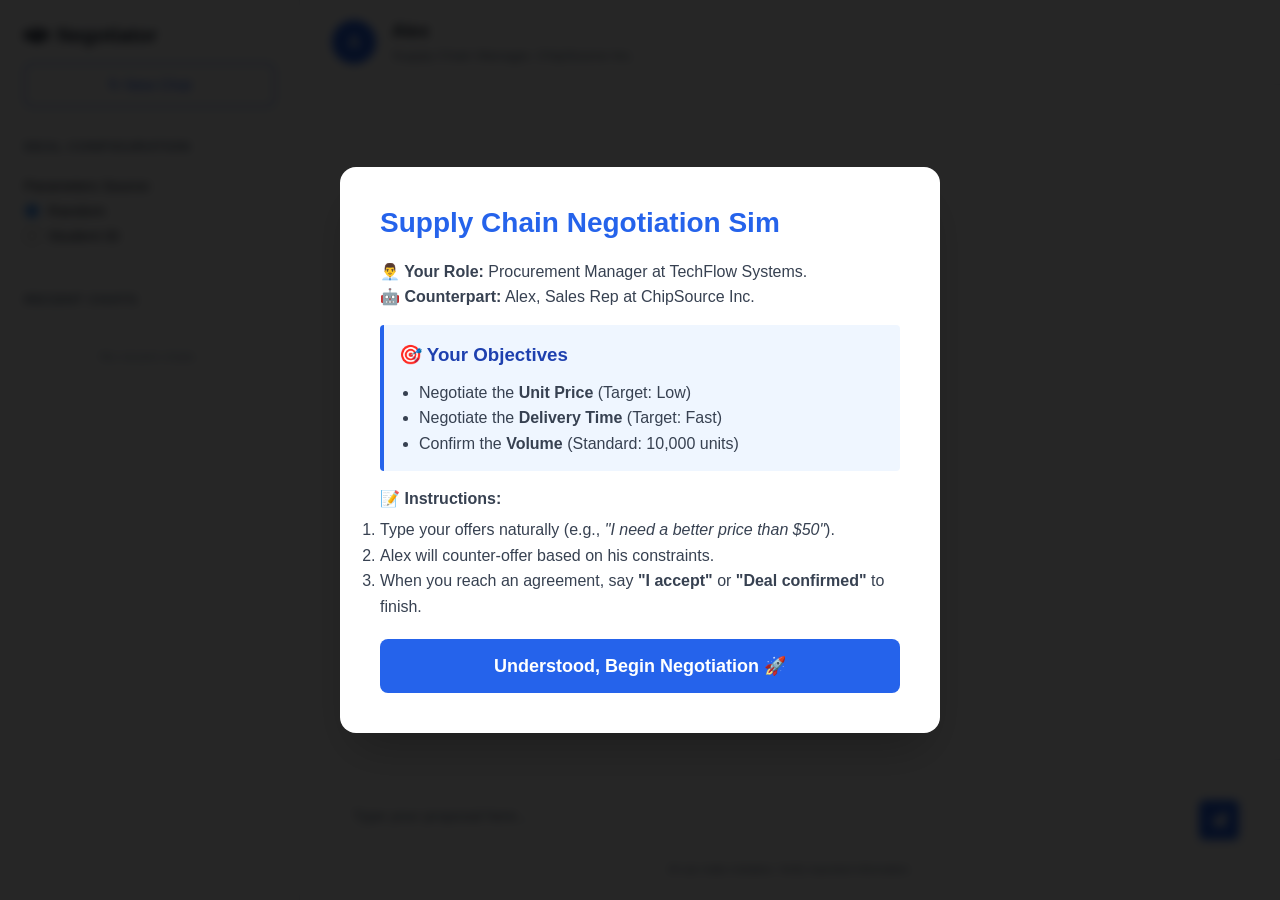
==== frontend/index.html @ 64740dff "Initial commit: FastAPI + Anthropic SDK + SQLite (no AWS) Migrated from AWS Bedrock/DynamoDB/Lambda " ====
<!DOCTYPE html>
<html lang="en">
<head>
    <meta charset="UTF-8">
    <meta name="viewport" content="width=device-width, initial-scale=1.0">
    <title>AI Supply Chain Negotiator</title>
    <link rel="stylesheet" href="style.css">
    <!-- Font Awesome for Icons -->
    <link rel="stylesheet" href="https://cdnjs.cloudflare.com/ajax/libs/font-awesome/6.4.0/css/all.min.css">
</head>
<body>
    <div id="intro-overlay" style="
    position: fixed;
    top: 0; left: 0; width: 100%; height: 100%;
    background: rgba(0,0,0,0.85);
    z-index: 9999;
    display: flex;
    justify-content: center;
    align-items: center;
    backdrop-filter: blur(5px);
">
    <div style="
        background: white;
        width: 90%;
        max-width: 600px;
        padding: 40px;
        border-radius: 16px;
        box-shadow: 0 25px 50px -12px rgba(0, 0, 0, 0.25);
        font-family: 'Segoe UI', sans-serif;
    ">
        <h1 style="color: #2563eb; margin-top: 0; font-size: 28px;">Supply Chain Negotiation Sim</h1>
        
        <div style="margin: 20px 0; color: #374151; line-height: 1.6;">
            <p><strong>👨‍💼 Your Role:</strong> Procurement Manager at TechFlow Systems.</p>
            <p><strong>🤖 Counterpart:</strong> Alex, Sales Rep at ChipSource Inc.</p>
            
            <div style="background: #eff6ff; padding: 15px; border-left: 4px solid #2563eb; margin: 15px 0; border-radius: 4px;">
                <h3 style="margin: 0 0 10px 0; color: #1e40af;">🎯 Your Objectives</h3>
                <ul style="margin: 0; padding-left: 20px;">
                    <li>Negotiate the <strong>Unit Price</strong> (Target: Low)</li>
                    <li>Negotiate the <strong>Delivery Time</strong> (Target: Fast)</li>
                    <li>Confirm the <strong>Volume</strong> (Standard: 10,000 units)</li>
                </ul>
            </div>

            <p><strong>📝 Instructions:</strong></p>
            <ol style="margin-top: 5px;">
                <li>Type your offers naturally (e.g., <em>"I need a better price than $50"</em>).</li>
                <li>Alex will counter-offer based on his constraints.</li>
                <li>When you reach an agreement, say <strong>"I accept"</strong> or <strong>"Deal confirmed"</strong> to finish.</li>
            </ol>
        </div>

        <button id="start-btn" style="
            width: 100%;
            padding: 16px;
            background: #2563eb;
            color: white;
            border: none;
            border-radius: 8px;
            font-size: 18px;
            font-weight: 600;
            cursor: pointer;
            transition: background 0.2s;
        " onmouseover="this.style.background='#1d4ed8'" onmouseout="this.style.background='#2563eb'">
            Understood, Begin Negotiation 🚀
        </button>
    </div>
</div>
    <div class="app-container">
        <!-- Sidebar -->
        <aside class="sidebar">
            <div class="sidebar-header">
                <h2><i class="fa-solid fa-handshake"></i> Negotiator</h2>
                <button id="new-chat-btn" class="btn-primary-outline">
                    <i class="fa-solid fa-rotate-right"></i> New Chat
                </button>
            </div>

            <div class="sidebar-section">
                <h3>Deal Configuration</h3>
                <div class="form-group">
                    <label>Parameters Source:</label>
                    <div class="radio-group">
                        <label><input type="radio" name="seedParams" value="random" checked> Random</label>
                        <label><input type="radio" name="seedParams" value="student"> Student ID</label>
                    </div>
                </div>
                <div class="form-group" id="student-id-group" style="display:none;">
                    <input type="text" id="student-id-input" placeholder="Enter Student ID">
                </div>
            </div>

            <div class="sidebar-section flex-grow">
                <h3>Recent Chats</h3>
                <div id="chat-list" class="chat-list">
                    </div>
            </div>

            <!-- Dynamic Deal Status (Hidden until needed) -->
            <div id="deal-status" class="sidebar-section hidden">
                <h3>Current Agreement</h3>
                <div class="deal-metrics">
                    <div class="metric">
                        <span class="label">Price</span>
                        <span class="value" id="metric-price">--</span>
                    </div>
                    <div class="metric">
                        <span class="label">Delivery</span>
                        <span class="value" id="metric-delivery">--</span>
                    </div>
                    <div class="metric">
                        <span class="label">Volume</span>
                        <span class="value" id="metric-volume">--</span>
                    </div>
                </div>
            </div>
        </aside>

        <!-- Main Chat Area -->
        <main class="chat-area">
            <div class="chat-header">
                <div class="agent-info">
                    <div class="avatar">A</div>
                    <div>
                        <h3>Alex</h3>
                        <span>Supply Chain Manager, ChipSource Inc.</span>
                    </div>
                </div>
            </div>

            <div id="chat-history" class="chat-history">
            </div>

            <!-- Input Area -->
            <div class="input-area">
                <div class="input-container">
                    <textarea id="user-input" placeholder="Type your proposal here..." rows="1"></textarea>
                    <button id="send-btn"><i class="fa-solid fa-paper-plane"></i></button>
                </div>
                <div class="input-footer">
                    <small>AI can make mistakes. Verify important information.</small>
                </div>
            </div>
        </main>
    </div>
    <script src="config.js"></script>
    <script src="api.js"></script>
    <script src="script.js"></script>
</body>

</html>
---- frontend/style.css ----
:root {
    --bg-color: #f4f4f9;
    --sidebar-bg: #ffffff;
    --chat-bg: #ffffff;
    --primary-color: #2563eb;
    --primary-hover: #1d4ed8;
    --text-primary: #1e293b;
    --text-secondary: #64748b;
    --border-color: #e2e8f0;
    --user-msg-bg: #dbeafe;
    --assistant-msg-bg: #f1f5f9;
    --error-bg: #fee2e2;
    --error-text: #991b1b;
    --success-bg: #dcfce7;
    --success-text: #166534;
}

* {
    box-sizing: border-box;
    margin: 0;
    padding: 0;
}

html, body {
    width: 100%;
    height: 100%;
}

body {
    font-family: 'Segoe UI', Tahoma, Geneva, Verdana, sans-serif;
    background-color: var(--bg-color);
    color: var(--text-primary);
    overflow: hidden;
}

.app-container {
    display: flex;
    height: 100vh;
    width: 100%;
}

/* Sidebar */
.sidebar {
    width: 300px;
    min-width: 300px;
    background: var(--sidebar-bg);
    border-right: 1px solid var(--border-color);
    padding: 1.5rem;
    display: flex;
    flex-direction: column;
    gap: 2rem;
    overflow-y: auto;
    box-shadow: 0 1px 3px rgba(0, 0, 0, 0.1);
}

.sidebar-header {
    display: flex;
    flex-direction: column;
    gap: 1rem;
}

.sidebar-header h2 {
    color: var(--text-primary);
    font-size: 1.25rem;
    display: flex;
    align-items: center;
    gap: 0.5rem;
}

.btn-primary-outline {
    background: transparent;
    border: 1px solid var(--primary-color);
    color: var(--primary-color);
    padding: 0.75rem 1rem;
    border-radius: 6px;
    cursor: pointer;
    transition: all 0.2s ease;
    font-weight: 500;
    font-size: 0.95rem;
    width: 100%;
}

.btn-primary-outline:hover {
    background: var(--primary-color);
    color: white;
}

.btn-primary-outline:active {
    opacity: 0.8;
}

.sidebar-section {
    display: flex;
    flex-direction: column;
    gap: 1rem;
}

.sidebar-section.hidden {
    display: none;
}

.sidebar-section h3 {
    font-size: 0.85rem;
    text-transform: uppercase;
    letter-spacing: 0.05em;
    color: var(--text-secondary);
    margin-bottom: 0.5rem;
    font-weight: 600;
}

.info-card {
    background: var(--assistant-msg-bg);
    padding: 1rem;
    border-radius: 8px;
    border: 1px solid var(--border-color);
    font-size: 0.9rem;
    line-height: 1.6;
    color: var(--text-primary);
}

.info-card p {
    margin-bottom: 0.5rem;
}

.info-card small {
    display: block;
    color: var(--text-secondary);
    font-size: 0.8rem;
    margin-top: 0.5rem;
}

.form-group {
    margin-bottom: 1rem;
    display: flex;
    flex-direction: column;
    gap: 0.5rem;
}

.form-group label {
    font-size: 0.9rem;
    font-weight: 500;
    color: var(--text-primary);
}

.form-group input[type="text"] {
    width: 100%;
    padding: 0.75rem;
    border: 1px solid var(--border-color);
    border-radius: 6px;
    font-size: 0.95rem;
    transition: border-color 0.2s ease;
}

.form-group input[type="text"]:focus {
    outline: none;
    border-color: var(--primary-color);
    box-shadow: 0 0 0 3px rgba(37, 99, 235, 0.1);
}

.radio-group {
    display: flex;
    flex-direction: column;
    gap: 0.5rem;
}

.radio-group label {
    display: flex;
    align-items: center;
    gap: 0.5rem;
    cursor: pointer;
    font-size: 0.95rem;
    font-weight: 400;
    margin: 0;
}

.radio-group input[type="radio"] {
    cursor: pointer;
    width: 16px;
    height: 16px;
}

.deal-metrics {
    display: grid;
    grid-template-columns: 1fr;
    gap: 0.75rem;
}

.metric {
    display: flex;
    justify-content: space-between;
    align-items: center;
    padding: 0.75rem;
    background: white;
    border: 1px solid var(--border-color);
    border-radius: 6px;
}

.metric .label {
    font-size: 0.85rem;
    color: var(--text-secondary);
    font-weight: 500;
}

.metric .value {
    font-size: 0.95rem;
    color: var(--text-primary);
    font-weight: 600;
}

/* Chat Area */
.chat-area {
    flex: 1;
    display: flex;
    flex-direction: column;
    background: var(--chat-bg);
    overflow: hidden;
}

.chat-header {
    padding: 1.25rem 2rem;
    border-bottom: 1px solid var(--border-color);
    background: white;
    box-shadow: 0 1px 3px rgba(0, 0, 0, 0.05);
    z-index: 10;
}

.chat-header h3 {
    font-size: 1.1rem;
    color: var(--text-primary);
    margin-bottom: 0.25rem;
}

.chat-header span {
    font-size: 0.85rem;
    color: var(--text-secondary);
}

.agent-info {
    display: flex;
    align-items: center;
    gap: 1rem;
}

.avatar {
    width: 44px;
    height: 44px;
    background: var(--primary-color);
    color: white;
    border-radius: 50%;
    display: flex;
    align-items: center;
    justify-content: center;
    font-weight: bold;
    font-size: 1.1rem;
    flex-shrink: 0;
}

.chat-history {
    flex: 1;
    overflow-y: auto;
    padding: 1.5rem 2rem;
    display: flex;
    flex-direction: column;
    gap: 1.25rem;
    background: var(--chat-bg);
}

.chat-history::-webkit-scrollbar {
    width: 6px;
}

.chat-history::-webkit-scrollbar-track {
    background: transparent;
}

.chat-history::-webkit-scrollbar-thumb {
    background: #cbd5e1;
    border-radius: 3px;
}

.chat-history::-webkit-scrollbar-thumb:hover {
    background: #94a3b8;
}

.message {
    display: flex;
    max-width: 85%;
    animation: fadeIn 0.3s ease-in;
}

@keyframes fadeIn {
    from {
        opacity: 0;
        transform: translateY(10px);
    }
    to {
        opacity: 1;
        transform: translateY(0);
    }
}

.message.user {
    margin-left: auto;
    justify-content: flex-end;
}

.message.assistant {
    margin-right: auto;
    justify-content: flex-start;
}

.message.error {
    margin-left: auto;
    margin-right: auto;
}

.message-content {
    padding: 0.875rem 1.25rem;
    border-radius: 12px;
    line-height: 1.6;
    font-size: 0.95rem;
    word-wrap: break-word;
    max-width: 100%;
}

.message.user .message-content {
    background: var(--user-msg-bg);
    color: var(--text-primary);
    border-bottom-right-radius: 3px;
    box-shadow: 0 1px 2px rgba(0, 0, 0, 0.05);
}

.message.assistant .message-content {
    background: var(--assistant-msg-bg);
    color: var(--text-primary);
    border: 1px solid var(--border-color);
    border-bottom-left-radius: 3px;
}

.message.error .message-content {
    background: var(--error-bg);
    color: var(--error-text);
    border: 1px solid #fca5a5;
}

/* Input Area */
.input-area {
    padding: 1.5rem 2rem;
    border-top: 1px solid var(--border-color);
    background: white;
    box-shadow: 0 -1px 3px rgba(0, 0, 0, 0.05);
}

.input-container {
    position: relative;
    display: flex;
    align-items: flex-end;
    border: 1px solid var(--border-color);
    border-radius: 8px;
    padding: 0.5rem;
    background: white;
    transition: border-color 0.2s ease, box-shadow 0.2s ease;
}

.input-container:focus-within {
    border-color: var(--primary-color);
    box-shadow: 0 0 0 3px rgba(37, 99, 235, 0.1);
}

#user-input {
    width: 100%;
    border: none;
    resize: none;
    padding: 0.75rem;
    font-family: inherit;
    font-size: 0.95rem;
    outline: none;
    max-height: 120px;
    min-height: 44px;
    color: var(--text-primary);
    line-height: 1.5;
}

#user-input::placeholder {
    color: var(--text-secondary);
}

#send-btn {
    background: var(--primary-color);
    color: white;
    border: none;
    padding: 0.625rem 1rem;
    border-radius: 6px;
    cursor: pointer;
    margin-left: 0.5rem;
    font-size: 1rem;
    transition: background-color 0.2s ease, transform 0.1s ease;
    flex-shrink: 0;
    display: flex;
    align-items: center;
    justify-content: center;
    height: 40px;
    width: 40px;
}

#send-btn:hover {
    background: var(--primary-hover);
}

#send-btn:active {
    transform: scale(0.95);
}

#send-btn:disabled {
    background: var(--text-secondary);
    cursor: not-allowed;
    opacity: 0.5;
}

.input-footer {
    text-align: center;
    color: var(--text-secondary);
    font-size: 0.8rem;
    margin-top: 0.75rem;
}

/* Modal Styles */
.confirmation-modal,
.evaluation-modal {
    animation: fadeInModal 0.3s ease-out;
}

@keyframes fadeInModal {
    from {
        opacity: 0;
    }
    to {
        opacity: 1;
    }
}

.confirmation-box {
    animation: slideUpModal 0.3s ease-out;
}

@keyframes slideUpModal {
    from {
        opacity: 0;
        transform: translateY(20px);
    }
    to {
        opacity: 1;
        transform: translateY(0);
    }
}

/* Responsive Design */
@media (max-width: 768px) {
    .app-container {
        flex-direction: column;
    }

    .sidebar {
        width: 100%;
        min-width: 100%;
        border-right: none;
        border-bottom: 1px solid var(--border-color);
        padding: 1rem;
        gap: 1.5rem;
        max-height: 200px;
        overflow-y: auto;
    }

    .chat-area {
        flex: 1;
    }

    .message {
        max-width: 95%;
    }

    .chat-header {
        padding: 1rem;
    }

    .chat-history {
        padding: 1rem;
    }

    .input-area {
        padding: 1rem;
    }

    .sidebar-section:nth-child(n+3) {
        display: none;
    }

}

/* --- NEW STYLES FOR CHAT HISTORY --- */

/* Allow the chat list section to grow and fill space */
.sidebar-section.flex-grow {
    flex: 1;
    overflow: hidden;
    display: flex;
    flex-direction: column;
    min-height: 200px; /* Minimum height ensures it doesn't collapse */
}

.chat-list {
    display: flex;
    flex-direction: column;
    gap: 0.5rem;
    overflow-y: auto; /* Scroll ONLY the list, not the whole sidebar */
    flex: 1; 
    padding-right: 5px;
    margin-top: 0.5rem;
}

/* Scrollbar styling for chat list */
.chat-list::-webkit-scrollbar {
    width: 4px;
}
.chat-list::-webkit-scrollbar-thumb {
    background: #cbd5e1;
    border-radius: 2px;
}

.chat-item {
    display: flex;
    align-items: center;
    gap: 0.75rem;
    padding: 0.75rem 1rem;
    border-radius: 8px;
    color: var(--text-primary);
    cursor: pointer;
    transition: all 0.2s;
    font-size: 0.9rem;
    white-space: nowrap;
    overflow: hidden;
    text-overflow: ellipsis;
    border: 1px solid transparent;
    background: #f8fafc;
}

.chat-item:hover {
    background-color: #f1f5f9;
    border-color: var(--border-color);
}

.chat-item.active {
    background-color: #eff6ff; /* Light blue highlight */
    color: var(--primary-color);
    font-weight: 600;
    border-color: #bfdbfe;
    box-shadow: 0 1px 2px rgba(0,0,0,0.05);
}

.chat-item i {
    color: var(--text-secondary);
    font-size: 1rem;
}

.chat-item.active i {
    color: var(--primary-color);
}
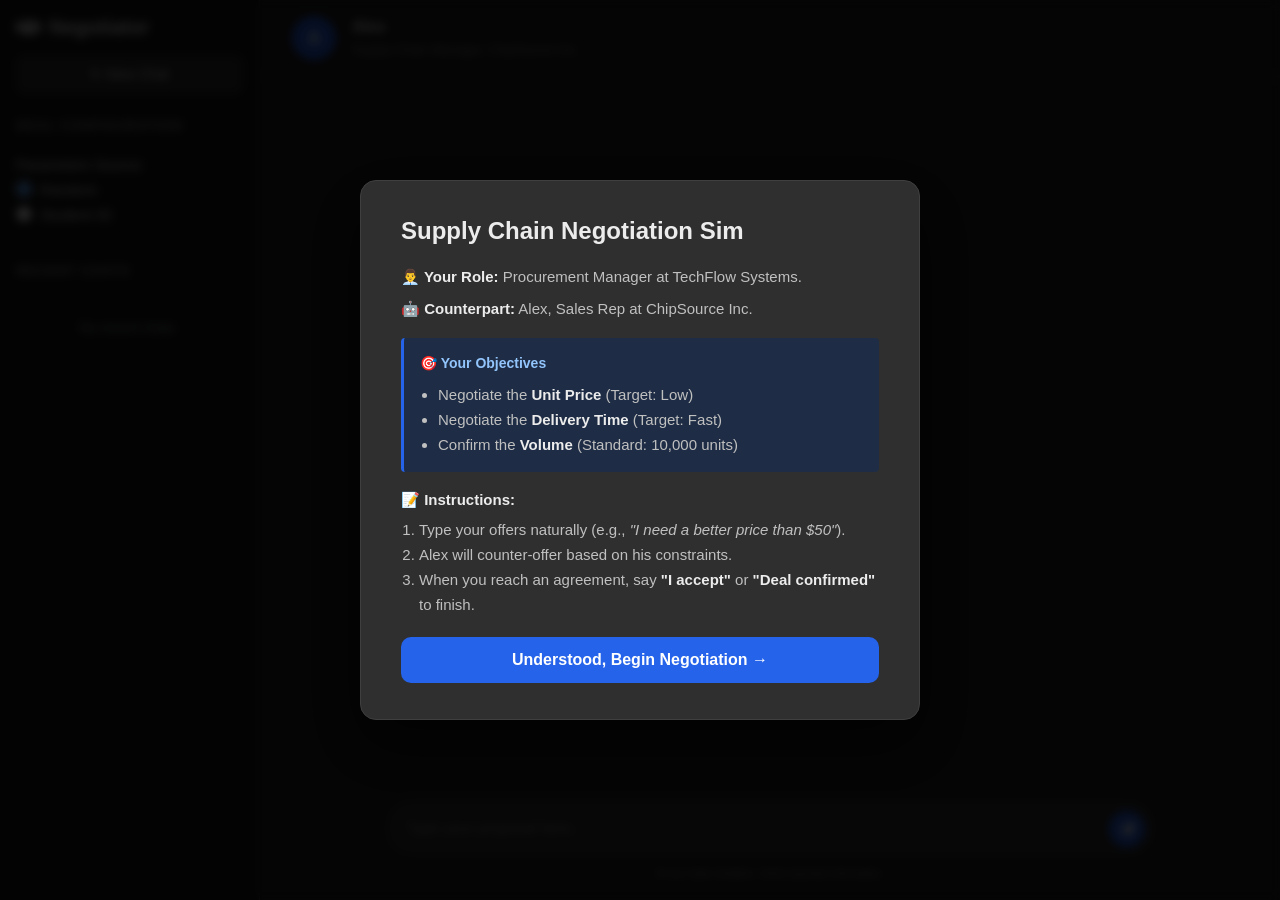
==== commit fa96bd4a: "AWS Lambda, clean up AWS references, add README and docs…" ====
--- a/frontend/index.html
+++ b/frontend/index.html
@@ -20,50 +20,52 @@
     backdrop-filter: blur(5px);
 ">
     <div style="
-        background: white;
+        background: #2f2f2f;
         width: 90%;
-        max-width: 600px;
-        padding: 40px;
+        max-width: 560px;
+        padding: 36px 40px;
         border-radius: 16px;
-        box-shadow: 0 25px 50px -12px rgba(0, 0, 0, 0.25);
+        border: 1px solid #3f3f3f;
+        box-shadow: 0 25px 60px rgba(0,0,0,0.6);
         font-family: 'Segoe UI', sans-serif;
+        color: #ececec;
     ">
-        <h1 style="color: #2563eb; margin-top: 0; font-size: 28px;">Supply Chain Negotiation Sim</h1>
-        
-        <div style="margin: 20px 0; color: #374151; line-height: 1.6;">
-            <p><strong>👨‍💼 Your Role:</strong> Procurement Manager at TechFlow Systems.</p>
-            <p><strong>🤖 Counterpart:</strong> Alex, Sales Rep at ChipSource Inc.</p>
-            
-            <div style="background: #eff6ff; padding: 15px; border-left: 4px solid #2563eb; margin: 15px 0; border-radius: 4px;">
-                <h3 style="margin: 0 0 10px 0; color: #1e40af;">🎯 Your Objectives</h3>
-                <ul style="margin: 0; padding-left: 20px;">
-                    <li>Negotiate the <strong>Unit Price</strong> (Target: Low)</li>
-                    <li>Negotiate the <strong>Delivery Time</strong> (Target: Fast)</li>
-                    <li>Confirm the <strong>Volume</strong> (Standard: 10,000 units)</li>
+        <h1 style="color: #ececec; margin-top: 0; font-size: 24px; font-weight: 600;">Supply Chain Negotiation Sim</h1>
+
+        <div style="margin: 20px 0; color: #c0c0c0; line-height: 1.65; font-size: 15px;">
+            <p><strong style="color:#ececec;">👨‍💼 Your Role:</strong> Procurement Manager at TechFlow Systems.</p>
+            <p style="margin-top:8px;"><strong style="color:#ececec;">🤖 Counterpart:</strong> Alex, Sales Rep at ChipSource Inc.</p>
+
+            <div style="background: #1e2d45; padding: 14px 16px; border-left: 3px solid #2563eb; margin: 16px 0; border-radius: 4px;">
+                <h3 style="margin: 0 0 8px 0; color: #93c5fd; font-size: 14px;">🎯 Your Objectives</h3>
+                <ul style="margin: 0; padding-left: 18px; color: #c0c0c0;">
+                    <li>Negotiate the <strong style="color:#ececec;">Unit Price</strong> (Target: Low)</li>
+                    <li>Negotiate the <strong style="color:#ececec;">Delivery Time</strong> (Target: Fast)</li>
+                    <li>Confirm the <strong style="color:#ececec;">Volume</strong> (Standard: 10,000 units)</li>
                 </ul>
             </div>
 
-            <p><strong>📝 Instructions:</strong></p>
-            <ol style="margin-top: 5px;">
+            <p><strong style="color:#ececec;">📝 Instructions:</strong></p>
+            <ol style="margin-top: 6px; padding-left: 18px;">
                 <li>Type your offers naturally (e.g., <em>"I need a better price than $50"</em>).</li>
                 <li>Alex will counter-offer based on his constraints.</li>
-                <li>When you reach an agreement, say <strong>"I accept"</strong> or <strong>"Deal confirmed"</strong> to finish.</li>
+                <li>When you reach an agreement, say <strong style="color:#ececec;">"I accept"</strong> or <strong style="color:#ececec;">"Deal confirmed"</strong> to finish.</li>
             </ol>
         </div>
 
         <button id="start-btn" style="
             width: 100%;
-            padding: 16px;
+            padding: 14px;
             background: #2563eb;
             color: white;
             border: none;
-            border-radius: 8px;
-            font-size: 18px;
+            border-radius: 10px;
+            font-size: 16px;
             font-weight: 600;
             cursor: pointer;
             transition: background 0.2s;
         " onmouseover="this.style.background='#1d4ed8'" onmouseout="this.style.background='#2563eb'">
-            Understood, Begin Negotiation 🚀
+            Understood, Begin Negotiation →
         </button>
     </div>
 </div>
--- a/frontend/style.css
+++ b/frontend/style.css
@@ -1,18 +1,19 @@
 :root {
-    --bg-color: #f4f4f9;
-    --sidebar-bg: #ffffff;
-    --chat-bg: #ffffff;
+    --bg-color: #212121;
+    --sidebar-bg: #171717;
+    --chat-bg: #212121;
     --primary-color: #2563eb;
     --primary-hover: #1d4ed8;
-    --text-primary: #1e293b;
-    --text-secondary: #64748b;
-    --border-color: #e2e8f0;
-    --user-msg-bg: #dbeafe;
-    --assistant-msg-bg: #f1f5f9;
-    --error-bg: #fee2e2;
-    --error-text: #991b1b;
-    --success-bg: #dcfce7;
-    --success-text: #166534;
+    --text-primary: #ececec;
+    --text-secondary: #8e8ea0;
+    --border-color: #3f3f3f;
+    --input-bg: #2f2f2f;
+    --user-msg-bg: #2f2f2f;
+    --assistant-msg-bg: transparent;
+    --error-bg: #3f1515;
+    --error-text: #f87171;
+    --success-bg: #1a3a1a;
+    --success-text: #4ade80;
 }
 
 * {
@@ -41,16 +42,15 @@
 
 /* Sidebar */
 .sidebar {
-    width: 300px;
-    min-width: 300px;
+    width: 260px;
+    min-width: 260px;
     background: var(--sidebar-bg);
     border-right: 1px solid var(--border-color);
-    padding: 1.5rem;
-    display: flex;
-    flex-direction: column;
-    gap: 2rem;
+    padding: 1rem;
+    display: flex;
+    flex-direction: column;
+    gap: 1.5rem;
     overflow-y: auto;
-    box-shadow: 0 1px 3px rgba(0, 0, 0, 0.1);
 }
 
 .sidebar-header {
@@ -68,21 +68,21 @@
 }
 
 .btn-primary-outline {
-    background: transparent;
-    border: 1px solid var(--primary-color);
-    color: var(--primary-color);
-    padding: 0.75rem 1rem;
-    border-radius: 6px;
+    background: var(--input-bg);
+    border: 1px solid var(--border-color);
+    color: var(--text-primary);
+    padding: 0.65rem 1rem;
+    border-radius: 8px;
     cursor: pointer;
     transition: all 0.2s ease;
     font-weight: 500;
-    font-size: 0.95rem;
+    font-size: 0.9rem;
     width: 100%;
 }
 
 .btn-primary-outline:hover {
-    background: var(--primary-color);
-    color: white;
+    background: #3a3a3a;
+    border-color: #555;
 }
 
 .btn-primary-outline:active {
@@ -109,7 +109,7 @@
 }
 
 .info-card {
-    background: var(--assistant-msg-bg);
+    background: var(--input-bg);
     padding: 1rem;
     border-radius: 8px;
     border: 1px solid var(--border-color);
@@ -144,17 +144,23 @@
 
 .form-group input[type="text"] {
     width: 100%;
-    padding: 0.75rem;
+    padding: 0.65rem 0.75rem;
     border: 1px solid var(--border-color);
     border-radius: 6px;
-    font-size: 0.95rem;
+    font-size: 0.9rem;
+    background: var(--input-bg);
+    color: var(--text-primary);
     transition: border-color 0.2s ease;
 }
 
 .form-group input[type="text"]:focus {
     outline: none;
     border-color: var(--primary-color);
-    box-shadow: 0 0 0 3px rgba(37, 99, 235, 0.1);
+    box-shadow: 0 0 0 3px rgba(37, 99, 235, 0.15);
+}
+
+.form-group input[type="text"]::placeholder {
+    color: var(--text-secondary);
 }
 
 .radio-group {
@@ -189,8 +195,8 @@
     display: flex;
     justify-content: space-between;
     align-items: center;
-    padding: 0.75rem;
-    background: white;
+    padding: 0.6rem 0.75rem;
+    background: var(--input-bg);
     border: 1px solid var(--border-color);
     border-radius: 6px;
 }
@@ -217,21 +223,20 @@
 }
 
 .chat-header {
-    padding: 1.25rem 2rem;
+    padding: 1rem 2rem;
     border-bottom: 1px solid var(--border-color);
-    background: white;
-    box-shadow: 0 1px 3px rgba(0, 0, 0, 0.05);
+    background: var(--chat-bg);
     z-index: 10;
 }
 
 .chat-header h3 {
-    font-size: 1.1rem;
-    color: var(--text-primary);
-    margin-bottom: 0.25rem;
+    font-size: 1rem;
+    color: var(--text-primary);
+    margin-bottom: 0.2rem;
 }
 
 .chat-header span {
-    font-size: 0.85rem;
+    font-size: 0.8rem;
     color: var(--text-secondary);
 }
 
@@ -258,11 +263,12 @@
 .chat-history {
     flex: 1;
     overflow-y: auto;
-    padding: 1.5rem 2rem;
-    display: flex;
-    flex-direction: column;
-    gap: 1.25rem;
+    padding: 2rem 1rem;
+    display: flex;
+    flex-direction: column;
+    gap: 0.5rem;
     background: var(--chat-bg);
+    align-items: center;
 }
 
 .chat-history::-webkit-scrollbar {
@@ -274,17 +280,18 @@
 }
 
 .chat-history::-webkit-scrollbar-thumb {
-    background: #cbd5e1;
+    background: #444;
     border-radius: 3px;
 }
 
 .chat-history::-webkit-scrollbar-thumb:hover {
-    background: #94a3b8;
+    background: #555;
 }
 
 .message {
     display: flex;
-    max-width: 85%;
+    width: 100%;
+    max-width: 768px;
     animation: fadeIn 0.3s ease-in;
 }
 
@@ -300,55 +307,53 @@
 }
 
 .message.user {
-    margin-left: auto;
     justify-content: flex-end;
 }
 
 .message.assistant {
-    margin-right: auto;
     justify-content: flex-start;
 }
 
 .message.error {
-    margin-left: auto;
-    margin-right: auto;
+    justify-content: center;
 }
 
 .message-content {
-    padding: 0.875rem 1.25rem;
-    border-radius: 12px;
+    padding: 0.75rem 1.1rem;
+    border-radius: 18px;
     line-height: 1.6;
     font-size: 0.95rem;
     word-wrap: break-word;
-    max-width: 100%;
+    max-width: 80%;
 }
 
 .message.user .message-content {
     background: var(--user-msg-bg);
     color: var(--text-primary);
-    border-bottom-right-radius: 3px;
-    box-shadow: 0 1px 2px rgba(0, 0, 0, 0.05);
+    border-radius: 18px 18px 4px 18px;
 }
 
 .message.assistant .message-content {
     background: var(--assistant-msg-bg);
     color: var(--text-primary);
-    border: 1px solid var(--border-color);
-    border-bottom-left-radius: 3px;
+    border-radius: 18px 18px 18px 4px;
+    max-width: 90%;
 }
 
 .message.error .message-content {
     background: var(--error-bg);
     color: var(--error-text);
-    border: 1px solid #fca5a5;
+    border-radius: 8px;
+    font-size: 0.85rem;
 }
 
 /* Input Area */
 .input-area {
-    padding: 1.5rem 2rem;
-    border-top: 1px solid var(--border-color);
-    background: white;
-    box-shadow: 0 -1px 3px rgba(0, 0, 0, 0.05);
+    padding: 0.75rem 1rem 1.25rem;
+    background: var(--bg-color);
+    display: flex;
+    flex-direction: column;
+    align-items: center;
 }
 
 .input-container {
@@ -356,29 +361,31 @@
     display: flex;
     align-items: flex-end;
     border: 1px solid var(--border-color);
-    border-radius: 8px;
-    padding: 0.5rem;
-    background: white;
-    transition: border-color 0.2s ease, box-shadow 0.2s ease;
+    border-radius: 24px;
+    padding: 0.5rem 0.5rem 0.5rem 1.25rem;
+    background: var(--input-bg);
+    transition: border-color 0.2s ease;
+    width: 100%;
+    max-width: 768px;
 }
 
 .input-container:focus-within {
-    border-color: var(--primary-color);
-    box-shadow: 0 0 0 3px rgba(37, 99, 235, 0.1);
+    border-color: #555;
 }
 
 #user-input {
     width: 100%;
     border: none;
     resize: none;
-    padding: 0.75rem;
+    padding: 0.5rem 0;
     font-family: inherit;
     font-size: 0.95rem;
     outline: none;
     max-height: 120px;
-    min-height: 44px;
+    min-height: 28px;
     color: var(--text-primary);
     line-height: 1.5;
+    background: transparent;
 }
 
 #user-input::placeholder {
@@ -389,18 +396,17 @@
     background: var(--primary-color);
     color: white;
     border: none;
-    padding: 0.625rem 1rem;
-    border-radius: 6px;
+    border-radius: 50%;
     cursor: pointer;
     margin-left: 0.5rem;
-    font-size: 1rem;
-    transition: background-color 0.2s ease, transform 0.1s ease;
+    font-size: 0.9rem;
+    transition: background-color 0.2s ease, transform 0.1s ease, opacity 0.2s ease;
     flex-shrink: 0;
     display: flex;
     align-items: center;
     justify-content: center;
-    height: 40px;
-    width: 40px;
+    height: 36px;
+    width: 36px;
 }
 
 #send-btn:hover {
@@ -408,20 +414,20 @@
 }
 
 #send-btn:active {
-    transform: scale(0.95);
+    transform: scale(0.92);
 }
 
 #send-btn:disabled {
-    background: var(--text-secondary);
+    background: #444;
     cursor: not-allowed;
-    opacity: 0.5;
+    opacity: 0.6;
 }
 
 .input-footer {
     text-align: center;
     color: var(--text-secondary);
-    font-size: 0.8rem;
-    margin-top: 0.75rem;
+    font-size: 0.75rem;
+    margin-top: 0.6rem;
 }
 
 /* Modal Styles */
@@ -523,45 +529,56 @@
     width: 4px;
 }
 .chat-list::-webkit-scrollbar-thumb {
-    background: #cbd5e1;
+    background: #444;
     border-radius: 2px;
 }
 
 .chat-item {
     display: flex;
     align-items: center;
-    gap: 0.75rem;
-    padding: 0.75rem 1rem;
+    gap: 0.6rem;
+    padding: 0.6rem 0.75rem;
     border-radius: 8px;
     color: var(--text-primary);
     cursor: pointer;
-    transition: all 0.2s;
-    font-size: 0.9rem;
+    transition: background 0.15s;
+    font-size: 0.875rem;
     white-space: nowrap;
     overflow: hidden;
     text-overflow: ellipsis;
-    border: 1px solid transparent;
-    background: #f8fafc;
+    background: transparent;
 }
 
 .chat-item:hover {
-    background-color: #f1f5f9;
-    border-color: var(--border-color);
+    background: #2a2a2a;
 }
 
 .chat-item.active {
-    background-color: #eff6ff; /* Light blue highlight */
-    color: var(--primary-color);
+    background: #2f2f2f;
+    color: var(--text-primary);
+    font-weight: 500;
+}
+
+.chat-item i {
+    color: var(--text-secondary);
+    font-size: 0.9rem;
+    flex-shrink: 0;
+}
+
+.chat-item.active i {
+    color: var(--text-secondary);
+}
+
+.chat-group-label {
+    font-size: 0.75rem;
     font-weight: 600;
-    border-color: #bfdbfe;
-    box-shadow: 0 1px 2px rgba(0,0,0,0.05);
-}
-
-.chat-item i {
-    color: var(--text-secondary);
-    font-size: 1rem;
-}
-
-.chat-item.active i {
-    color: var(--primary-color);
-}
+    color: var(--text-secondary);
+    text-transform: uppercase;
+    letter-spacing: 0.05em;
+    padding: 0.5rem 0.25rem 0.25rem;
+    margin-top: 0.5rem;
+}
+
+.chat-group-label:first-child {
+    margin-top: 0;
+}
